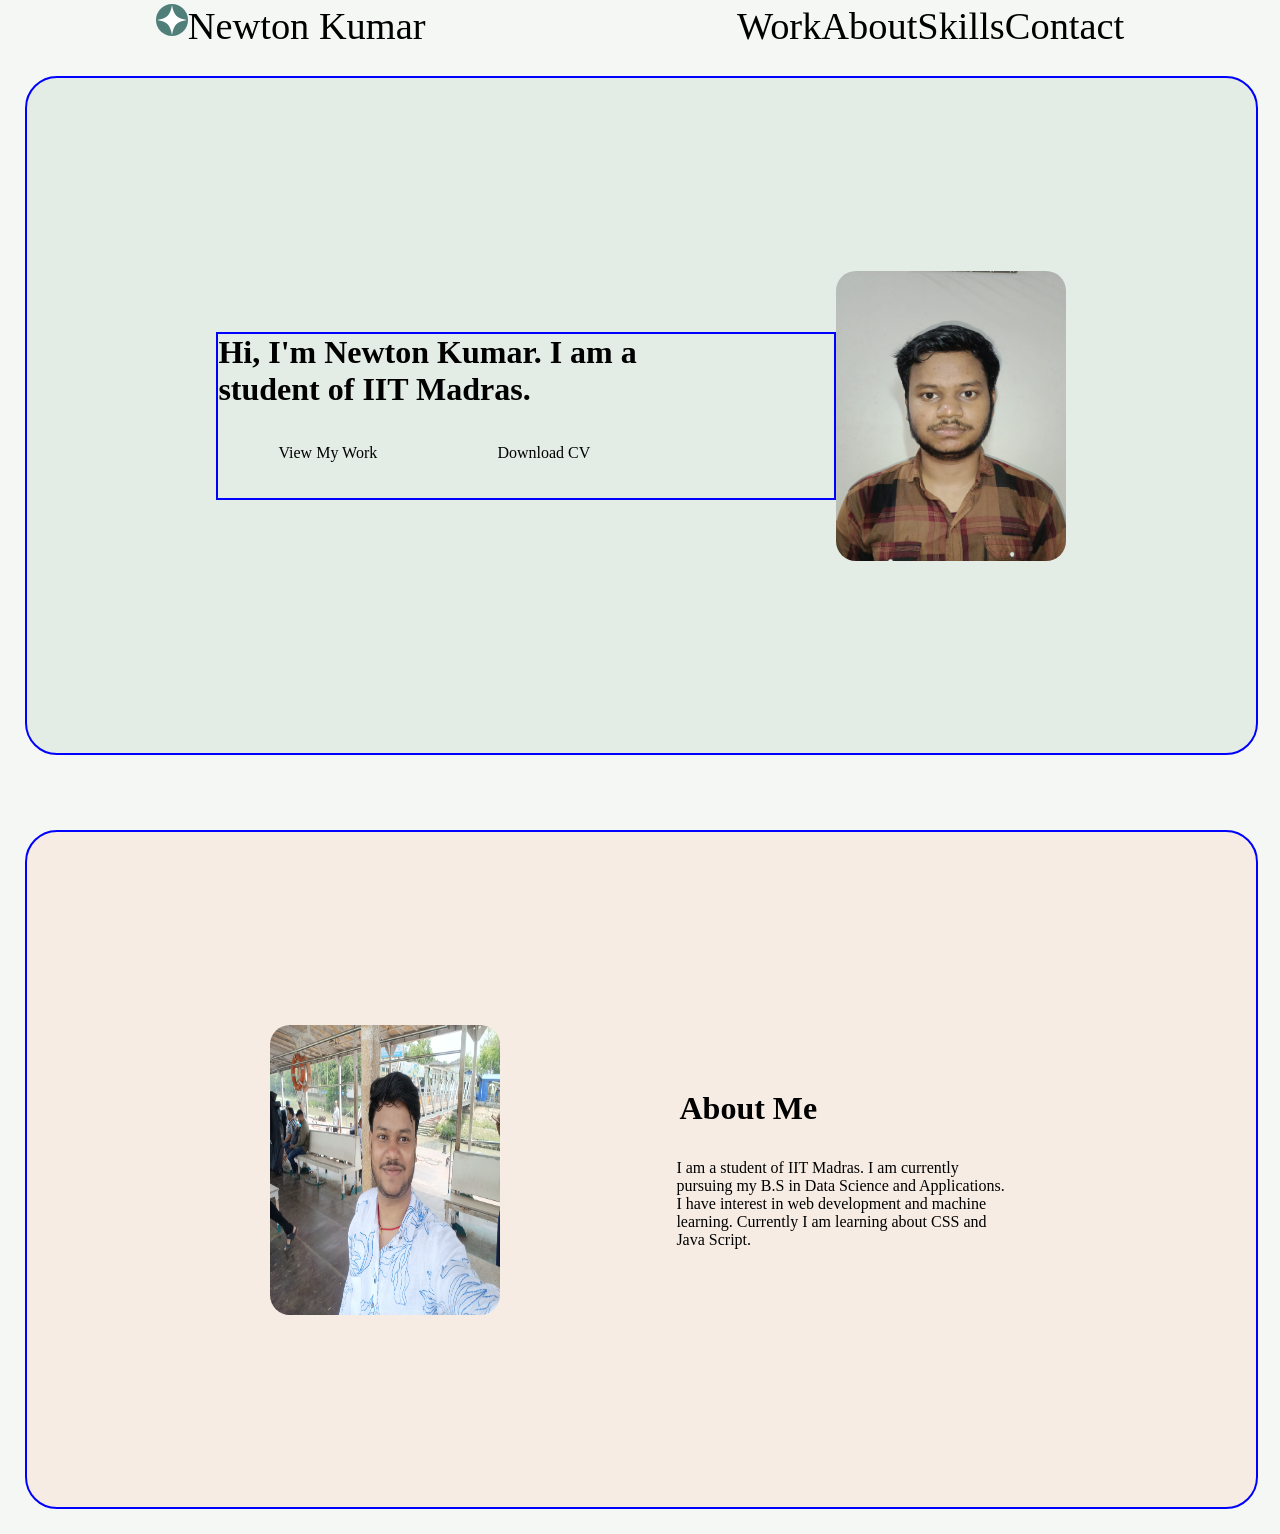
==== index.html @ 1b0a58a4 "updated CSS" ====
<!DOCTYPE html>
<html lang="en">

<head>
    <meta charset="UTF-8">
    <meta name="viewport" content="width=device-width, initial-scale=1.0">
    <title>Document</title>
    <link rel="stylesheet" href="style.css">

</head>

<body>
    <nav class="nav">
        <ul>
            <div>

                <div class="circle">
                    <div class="star">
                        <svg viewBox="0 0 160 160">
                            <path
                                d="M80 5 C88 55 105 72 155 80 C105 88 88 105 80 155 C72 105 55 88 5 80 C55 72 72 55 80 5Z" />
                        </svg>
                    </div>
                </div>
                <div>Newton Kumar</div>
            </div>
            <div>
                <li>Work</li>
                <li>About</li>
                <li>Skills</li>
                <li>Contact</li>
            </div>

            <!-- <li>Hire me</li> -->
        </ul>
    </nav>



</body>
<div id="container1">
    <div id="sub-container1">
        <div>
            <h1 id="intro">Hi, I'm Newton Kumar. I am a student of IIT Madras.</h1>
        </div>
        <div class="view_my_work">
            <div>View My Work</div>
            <div>Download CV</div>
        </div>
        <!-- <div class="view_my_work">
            <div>2 Project shipped</div>
            <div>1+ Years of Experience</div>
            <div>1 Happy Client</div>
        </div> -->
    </div>
    <div id="image-container">
        <img src="images/image.jpeg" alt="profile image ">
    </div>
</div>
<div id="about_me_section">
    <div id="image-container">
        <image src="images/IMG20250602105824.jpg" alt="Images">
    </div>
    <div>
        <div class="about-me-paragraph">
            <h1>About Me</h1>
            <p>
                I am a student of IIT Madras. I am currently pursuing my B.S in Data Science and Applications. I have
                interest in web development and machine learning. Currently I am learning about CSS and Java Script.
            </p>
        </div>
        <div>
            <div>

            </div>
            <div>

            </div>
            <div>

            </div>
        </div>
    </div>

</div>
<div></div>
<div></div>
<div></div>
<div></div>
<div></div>





</html>
---- style.css ----
@import url('https://fonts.googleapis.com/css2?family=Cedarville+Cursive&family=Libre+Caslon+Condensed:ital,wght@0,400..700;1,400..700&display=swap');


* {
    margin: 0;
    padding: 0;
}

body {
    background-color: #F5F7F5;
    /* background-color: black; */
    height: 100%;
    width: 100vw;
}
.nav {
    display: flex;
    justify-content: center;
    align-items: center;
    width: 100vw;
    height: 51px;
    /* background-color: black; */
}
.nav ul {
    list-style: none;
    display: inline-flex;
    justify-content: space-around;
    align-items: center;
    /* color: white; */
    font-size: 3vw;
    width: 100vw;
    height: 13vh;
    /* background-color: black; */
}
.nav ul div {
    display: inline-flex;

    /* background-color: black; */
}

.circle {
    width: 2rem;
    height: 2rem;
    background-color: #4F7F78;
    border-radius: 50%;

}


.star svg {
    width: 100%;
    height: 100%;
    fill: white;
}

#container1 {
    display: flex;
    justify-content: center;
    align-items: center;
    width: 96%;
    min-height: 75vh;
    margin: 25px 25px 25px 25px;
    border: 2px solid blue;
    border-radius: 32px;
    background-color: #E3ECE5;
    flex-wrap: wrap;
}

@media (max-width: 777px) {
    #container1 {
        flex-direction: column-reverse;
        width: 100%;
        height: 100%;
        margin: 25px 25px 25px 25px;
        gap: 44px;
    }
}

#sub-container1 {
    display: flex;
    justify-content: space-around;
    align-items: center;
    max-width: 27em;
    max-height: 29em;
    border: 2px solid blue;
    background-color: #E3ECE5;
    flex-direction: column;
    /* margin-right: 9em; */
    padding-right: 184px;

    @media (max-width: 889px) {
        padding-right: 0px;
        margin-right: 0px;
    }
}


#image-container {
    display: flex;
    justify-content: left;
    align-items: center;
    width: 230px;
    height: 290px;


    img {
        width: 100%;
        height: 100%;
        border-radius: 20px;
    }
}

#intro h1 {
    display: flex;
    justify-content: center;
    height: 11rem;
    width: 15rem;
    flex-wrap: wrap;
}

#intro {
    display: flex;
    align-items: column;
    flex-wrap: wrap;
}

.view_my_work {
    display: flex;
    justify-content: space-around;
    align-items: center;
    width: 100%;
    height: 10vh;
    background-color: #E3ECE5;
    border-radius: 32px;
    flex-wrap: wrap;
}

#about_me_section {
    display: flex;
    justify-content: center;
    align-items: center;
    width: 96%;
    min-height: 75vh;
    margin: 75px 25px 25px 25px;
    border: 2px solid blue;
    border-radius: 32px;
    background-color: #F6ECE4;
    flex-wrap: wrap;

}

@media (max-width: 777px) {
    #about_me_section {
        flex-direction: column;
        width: 100%;
        height: 100%;
        margin: 25px 25px 25px 25px;
        gap: 44px;
    }
}

.about-me-paragraph {
    display: flex;
    justify-content: center;
    align-items: center;
    flex-wrap: wrap;
    font-family: "Libre Caslon Condensed", serif;
    font-optical-sizing: auto;
    font-weight: 400;
    font-style: normal;
    height: 12em;
    width: 21em;
    padding-left: 11em;

}

.about-me-paragraph h1 {
    padding-right: 6em;
}

@media (max-width: 777px) {
    .about-me-paragraph {
        /* display: flex; */
        flex-direction: column;
        width: 100%;
        height: 12em;
        width: 21em;
        padding-left: 0em;
    }
}
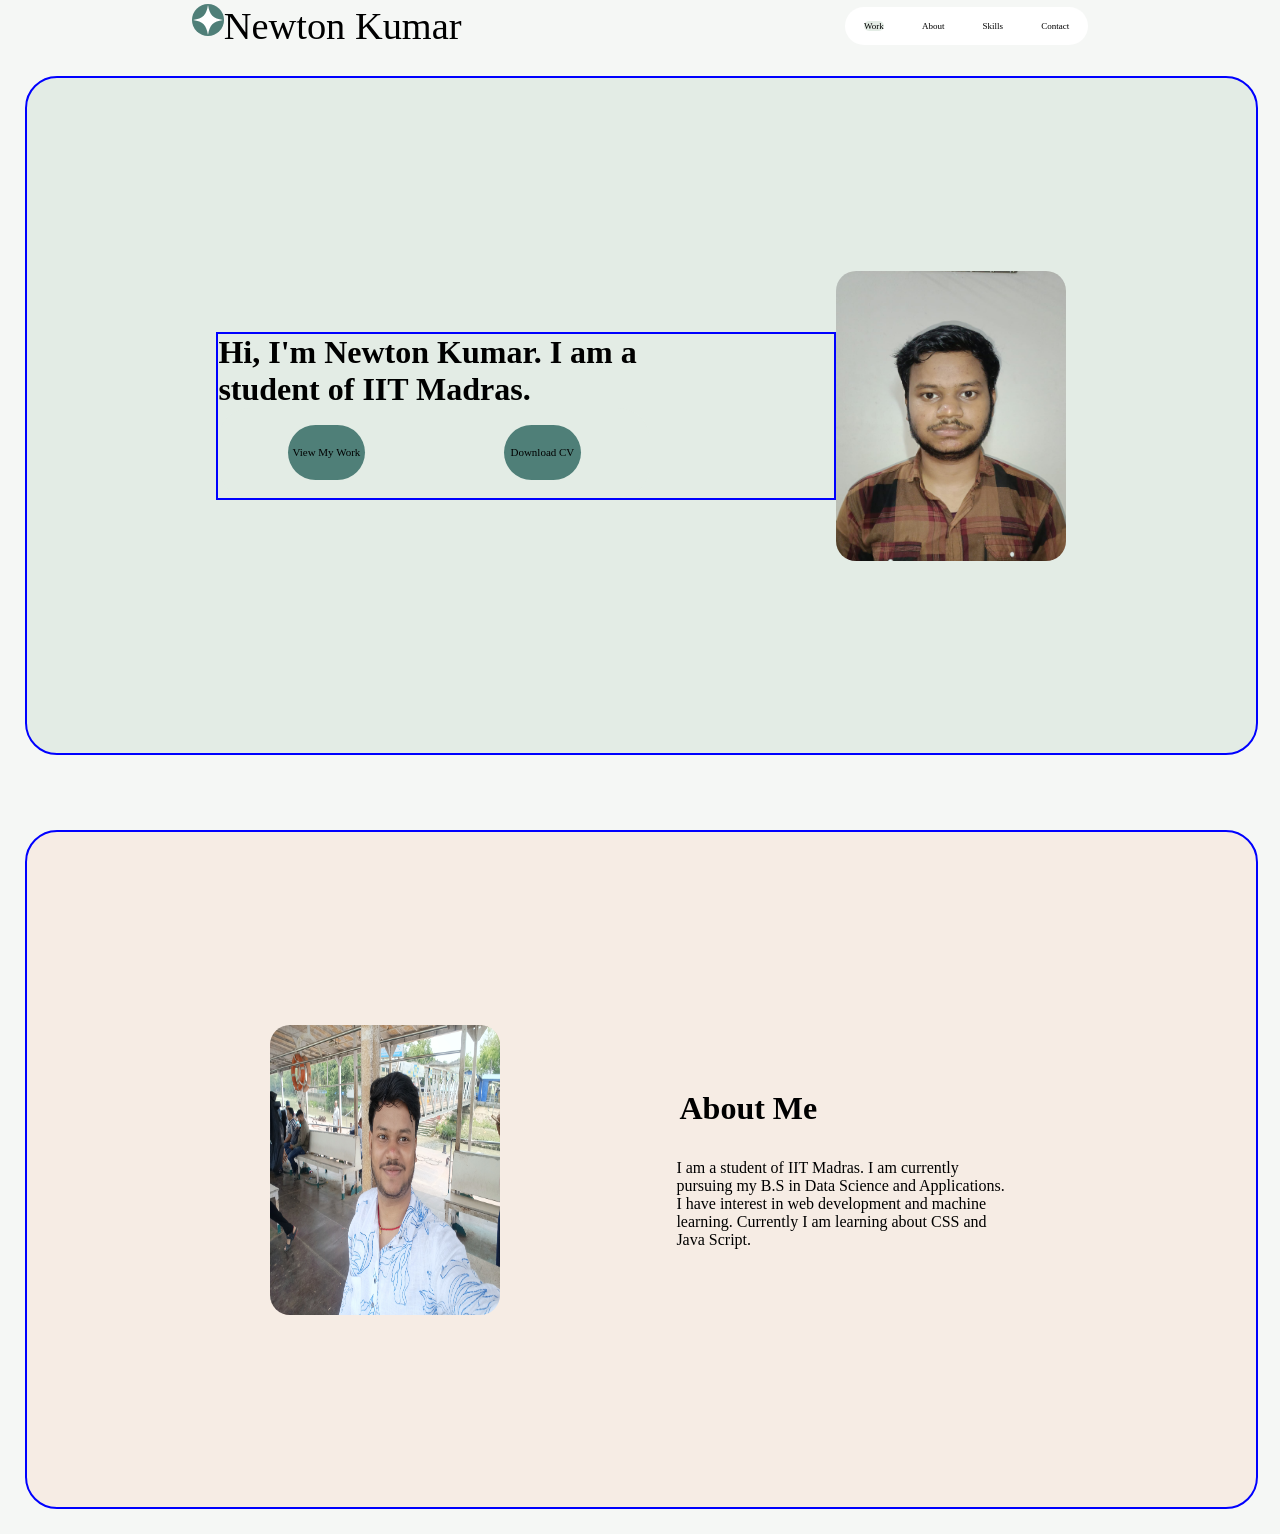
==== commit 7a6dca0e: "some update" ====
--- a/index.html
+++ b/index.html
@@ -24,8 +24,8 @@
                 </div>
                 <div>Newton Kumar</div>
             </div>
-            <div>
-                <li>Work</li>
+            <div class="nav-items">
+                <li class ="work">Work</li>
                 <li>About</li>
                 <li>Skills</li>
                 <li>Contact</li>
@@ -44,8 +44,8 @@
             <h1 id="intro">Hi, I'm Newton Kumar. I am a student of IIT Madras.</h1>
         </div>
         <div class="view_my_work">
-            <div>View My Work</div>
-            <div>Download CV</div>
+            <div class = "view-my-work-btn">View My Work</div>
+            <div class = "view-my-work-btn">Download CV</div>
         </div>
         <!-- <div class="view_my_work">
             <div>2 Project shipped</div>
--- a/style.css
+++ b/style.css
@@ -12,6 +12,7 @@
     height: 100%;
     width: 100vw;
 }
+
 .nav {
     display: flex;
     justify-content: center;
@@ -20,6 +21,7 @@
     height: 51px;
     /* background-color: black; */
 }
+
 .nav ul {
     list-style: none;
     display: inline-flex;
@@ -31,6 +33,7 @@
     height: 13vh;
     /* background-color: black; */
 }
+
 .nav ul div {
     display: inline-flex;
 
@@ -186,4 +189,37 @@
         width: 21em;
         padding-left: 0em;
     }
-}+}
+
+.view-my-work-btn {
+    display: flex;
+    justify-content: space-around;
+    align-items: center;
+    width: 18%;
+    height: 61%;
+    background-color: #4F7F78;
+    border-radius: 32px;
+    flex-wrap: wrap;
+    font-size: 11px;
+}
+
+.nav-items {
+    /* display: flex; */
+    justify-content: space-around;
+    align-items: center;
+    width: 19%;
+    height: 38px;
+    background-color: white;
+    border-radius: 32px;
+    font-size: 9px;
+
+    .li {
+        flex-wrap: wrap;
+    }
+}
+.work {
+    background-color: #E3ECE5;
+    border-radius: 50px;
+    
+}
+
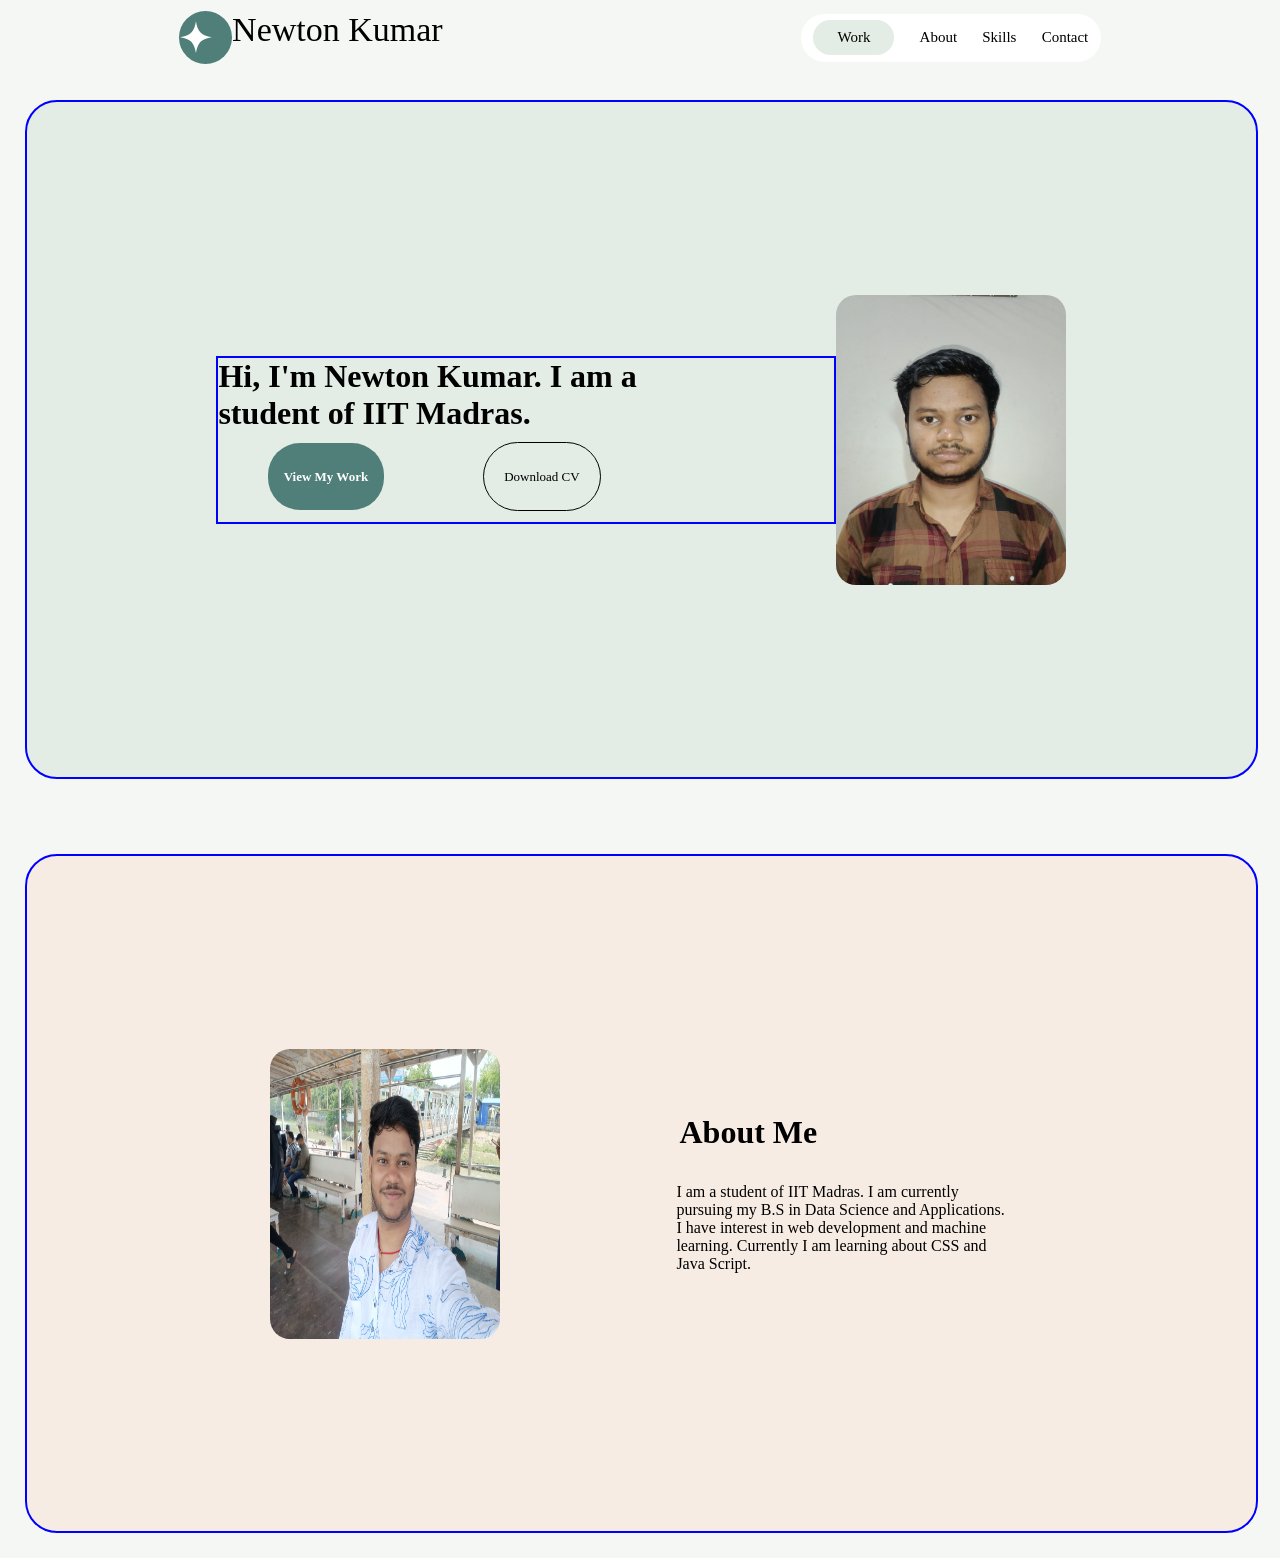
==== commit 554e4eaa: "updated" ====
--- a/index.html
+++ b/index.html
@@ -9,31 +9,30 @@
 
 </head>
 
-<body>
-    <nav class="nav">
-        <ul>
-            <div>
+<nav class="nav">
+    <ul>
+        <div>
 
-                <div class="circle">
-                    <div class="star">
-                        <svg viewBox="0 0 160 160">
-                            <path
-                                d="M80 5 C88 55 105 72 155 80 C105 88 88 105 80 155 C72 105 55 88 5 80 C55 72 72 55 80 5Z" />
-                        </svg>
-                    </div>
+            <div class="circle">
+                <div class="star">
+                    <svg viewBox="0 0 160 160">
+                        <path
+                            d="M80 5 C88 55 105 72 155 80 C105 88 88 105 80 155 C72 105 55 88 5 80 C55 72 72 55 80 5Z" />
+                    </svg>
                 </div>
-                <div>Newton Kumar</div>
             </div>
-            <div class="nav-items">
-                <li class ="work">Work</li>
-                <li>About</li>
-                <li>Skills</li>
-                <li>Contact</li>
-            </div>
+            <div class="name">Newton Kumar</div>
+        </div>
+        <div class="nav-items">
+            <li class="work">Work</li>
+            <li>About</li>
+            <li>Skills</li>
+            <li>Contact</li>
+        </div>
 
-            <!-- <li>Hire me</li> -->
-        </ul>
-    </nav>
+        <!-- <li>Hire me</li> -->
+    </ul>
+</nav>
 
 
 
@@ -44,8 +43,8 @@
             <h1 id="intro">Hi, I'm Newton Kumar. I am a student of IIT Madras.</h1>
         </div>
         <div class="view_my_work">
-            <div class = "view-my-work-btn">View My Work</div>
-            <div class = "view-my-work-btn">Download CV</div>
+            <div class="view-my-work-btn">View My Work</div>
+            <div class="view-my-work-btn2">Download CV</div>
         </div>
         <!-- <div class="view_my_work">
             <div>2 Project shipped</div>
@@ -91,6 +90,6 @@
 
 
 
+</html>
 
-
-</html>+<body>
--- a/style.css
+++ b/style.css
@@ -18,7 +18,7 @@
     justify-content: center;
     align-items: center;
     width: 100vw;
-    height: 51px;
+    height: 75px;
     /* background-color: black; */
 }
 
@@ -35,14 +35,17 @@
 }
 
 .nav ul div {
-    display: inline-flex;
-
-    /* background-color: black; */
+    display: flex;
+    /* background-color: black; */
+}
+
+.name {
+    font-size: 34px;
 }
 
 .circle {
-    width: 2rem;
-    height: 2rem;
+    width: 53px;
+    height: 53px;
     background-color: #4F7F78;
     border-radius: 50%;
 
@@ -50,8 +53,8 @@
 
 
 .star svg {
-    width: 100%;
-    height: 100%;
+    width: 80%;
+    height: 80%;
     fill: white;
 }
 
@@ -195,31 +198,69 @@
     display: flex;
     justify-content: space-around;
     align-items: center;
-    width: 18%;
-    height: 61%;
+    width: 27%;
+    height: 74%;
     background-color: #4F7F78;
     border-radius: 32px;
     flex-wrap: wrap;
-    font-size: 11px;
+    font-size: 13px;
+    color: white;
+    font-weight: 600;
 }
 
 .nav-items {
     /* display: flex; */
     justify-content: space-around;
     align-items: center;
-    width: 19%;
-    height: 38px;
+    width: 300px;
+    height: 48px;
     background-color: white;
     border-radius: 32px;
-    font-size: 9px;
+    font-size: 15px;
 
     .li {
         flex-wrap: wrap;
     }
 }
+
 .work {
     background-color: #E3ECE5;
     border-radius: 50px;
-    
-}
-
+    padding-top: 9px;
+    padding-bottom: 9px;
+    padding-left: 24px;
+    padding-right: 24px;
+
+}
+
+.view-my-work-btn2 {
+    border: 1px solid black;
+    border-radius: 50px;
+    width: 27%;
+    height: 74%;
+    display: flex;
+    justify-content: space-around;
+    align-items: center;
+    font-size: 13px;
+    flex-wrap: wrap;
+
+}
+
+@media (max-width: 500px) {
+    .view_my_work {
+        display: flex;
+        flex-direction: column;
+        border-radius: 50px;
+        width: 27%;
+        height: 74%;
+        background-color: #4F7F78;
+        font-weight: 600;
+        gap: 30px;
+        justify-content: space-around;
+    }
+}
+.star{
+    align-items: center;
+}
+
+
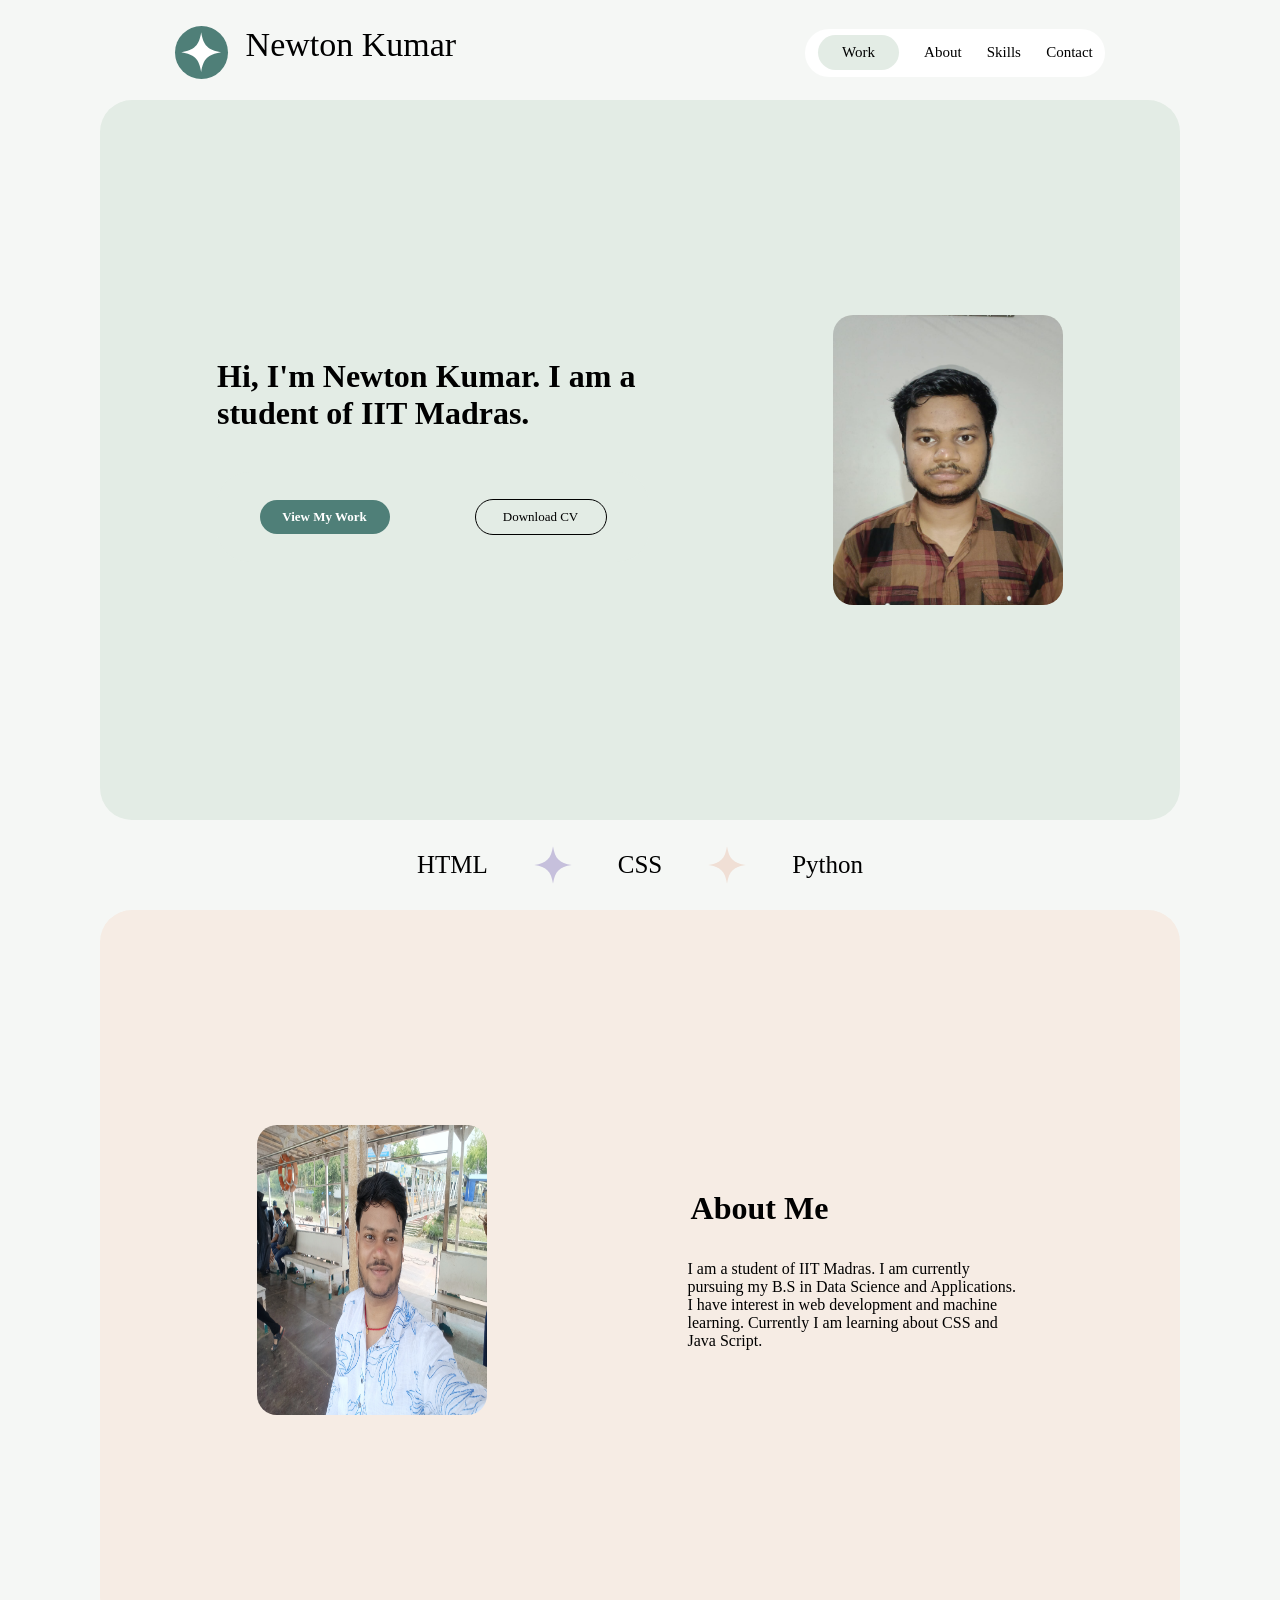
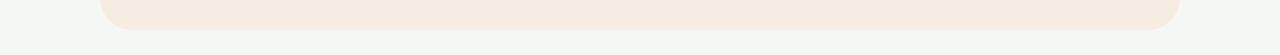
==== commit 2aa0bc93: "Css update" ====
--- a/index.html
+++ b/index.html
@@ -11,7 +11,7 @@
 
 <nav class="nav">
     <ul>
-        <div>
+        <div class="name-designe">
 
             <div class="circle">
                 <div class="star">
@@ -56,8 +56,27 @@
         <img src="images/image.jpeg" alt="profile image ">
     </div>
 </div>
+<div class="skills">
+    <div>HTML</div>
+    <div>
+        <div class="star2">
+            <svg viewBox="0 0 160 160">
+                <path d="M80 5 C88 55 105 72 155 80 C105 88 88 105 80 155 C72 105 55 88 5 80 C55 72 72 55 80 5Z" />
+            </svg>
+        </div>
+    </div>
+    <div>CSS</div>
+    <div>
+        <div class="star3">
+            <svg viewBox="0 0 160 160">
+                <path d="M80 5 C88 55 105 72 155 80 C105 88 88 105 80 155 C72 105 55 88 5 80 C55 72 72 55 80 5Z" />
+            </svg>
+        </div>
+    </div>
+    <div>Python</div>
+</div>
 <div id="about_me_section">
-    <div id="image-container">
+    <div id="image-container2">
         <image src="images/IMG20250602105824.jpg" alt="Images">
     </div>
     <div>
--- a/style.css
+++ b/style.css
@@ -10,7 +10,9 @@
     background-color: #F5F7F5;
     /* background-color: black; */
     height: 100%;
-    width: 100vw;
+    width: 100%;
+    overflow-x: clip;
+
 }
 
 .nav {
@@ -30,8 +32,15 @@
     /* color: white; */
     font-size: 3vw;
     width: 100vw;
-    height: 13vh;
+    height: 110px;
+    margin-top: 30px;
+
+
     /* background-color: black; */
+    @media (max-width: 638px) {
+        display: flex;
+        flex-direction: column;
+    }
 }
 
 .nav ul div {
@@ -49,8 +58,18 @@
     background-color: #4F7F78;
     border-radius: 50%;
 
-}
-
+    display: flex;
+    justify-content: center;
+    align-items: center;
+}
+
+.star {
+    display: flex;
+    justify-content: center;
+    align-items: center;
+    width: 100%;
+    height: 100%;
+}
 
 .star svg {
     width: 80%;
@@ -58,26 +77,41 @@
     fill: white;
 }
 
+.name-designe {
+    column-gap: 18px;
+}
+
 #container1 {
     display: flex;
     justify-content: center;
     align-items: center;
-    width: 96%;
-    min-height: 75vh;
-    margin: 25px 25px 25px 25px;
-    border: 2px solid blue;
+    width: calc(100% - 200px);
+    min-height: 80vh;
+    margin: 25px 25px 25px 100px;
+    /* border: 2px solid blue; */
     border-radius: 32px;
     background-color: #E3ECE5;
     flex-wrap: wrap;
+
 }
 
 @media (max-width: 777px) {
     #container1 {
         flex-direction: column-reverse;
-        width: 100%;
-        height: 100%;
-        margin: 25px 25px 25px 25px;
-        gap: 44px;
+        width: calc(100% - 50px);
+        height: 100%;
+        margin: 55px 25px 25px 25px;
+        gap: 40px;
+    }
+}
+
+@media (min-width: 777px) and (max-width: 1050px) {
+    #container1 {
+        flex-direction: column-reverse;
+        width: calc(100% - 200px);
+        height: 100%;
+        margin: 55px 25px 25px 100px;
+        gap: 40px;
     }
 }
 
@@ -87,11 +121,12 @@
     align-items: center;
     max-width: 27em;
     max-height: 29em;
-    border: 2px solid blue;
+    /* border: 2px solid blue; */
     background-color: #E3ECE5;
     flex-direction: column;
     /* margin-right: 9em; */
     padding-right: 184px;
+    gap: 40px;
 
     @media (max-width: 889px) {
         padding-right: 0px;
@@ -144,10 +179,10 @@
     display: flex;
     justify-content: center;
     align-items: center;
-    width: 96%;
-    min-height: 75vh;
-    margin: 75px 25px 25px 25px;
-    border: 2px solid blue;
+    width: calc(100% - 200px);
+    min-height: 80vh;
+    margin: 25px 25px 25px 100px;
+    /* border: 2px solid blue; */
     border-radius: 32px;
     background-color: #F6ECE4;
     flex-wrap: wrap;
@@ -157,12 +192,25 @@
 @media (max-width: 777px) {
     #about_me_section {
         flex-direction: column;
-        width: 100%;
+        width: calc(100% - 50px);
         height: 100%;
         margin: 25px 25px 25px 25px;
         gap: 44px;
     }
 }
+
+
+@media (min-width: 777px) and (max-width: 944px) {
+    #about-me-paragraph {
+        flex-direction: column;
+        width: calc(100% - 200px);
+        height: 100%;
+        margin: 25px 25px 25px 100px;
+        gap: 44px;
+    }
+}
+
+
 
 .about-me-paragraph {
     display: flex;
@@ -183,7 +231,7 @@
     padding-right: 6em;
 }
 
-@media (max-width: 777px) {
+@media (max-width: 976px) {
     .about-me-paragraph {
         /* display: flex; */
         flex-direction: column;
@@ -198,8 +246,8 @@
     display: flex;
     justify-content: space-around;
     align-items: center;
-    width: 27%;
-    height: 74%;
+    width: 130px;
+    height: 34px;
     background-color: #4F7F78;
     border-radius: 32px;
     flex-wrap: wrap;
@@ -236,8 +284,9 @@
 .view-my-work-btn2 {
     border: 1px solid black;
     border-radius: 50px;
-    width: 27%;
-    height: 74%;
+    width: 130px;
+    height: 34px;
+    ;
     display: flex;
     justify-content: space-around;
     align-items: center;
@@ -251,16 +300,69 @@
         display: flex;
         flex-direction: column;
         border-radius: 50px;
-        width: 27%;
-        height: 74%;
-        background-color: #4F7F78;
+        width: 40%;
+        height: 100px;
+        background-color: #E3ECE5;
         font-weight: 600;
         gap: 30px;
         justify-content: space-around;
     }
 }
-.star{
-    align-items: center;
-}
-
-
+
+.star {
+    align-items: center;
+}
+
+
+#image-container2 {
+    display: flex;
+    justify-content: left;
+    align-items: center;
+    width: 230px;
+    height: 290px;
+    padding-right: 25px;
+
+
+    img {
+        width: 100%;
+        height: 100%;
+        border-radius: 20px;
+    }
+}
+
+.skills {
+    display: flex;
+    flex-direction: row;
+    align-items: center;
+    justify-content: center;
+    font-size: 25px;
+    gap: 45px;
+}
+
+.star2 {
+    display: flex;
+    justify-content: center;
+    align-items: center;
+    width: 40px;
+    height: 40px;
+}
+
+.star2 svg {
+    width: 100%;
+    height: 100%;
+    fill: #C6C0DC;
+}
+.star3 {
+    display: flex;
+    justify-content: center;
+    align-items: center;
+    width: 40px;
+    height: 40px;
+}
+
+.star3 svg {
+    width: 100%;
+    height: 100%;
+    fill: #F0DFD5;
+
+}
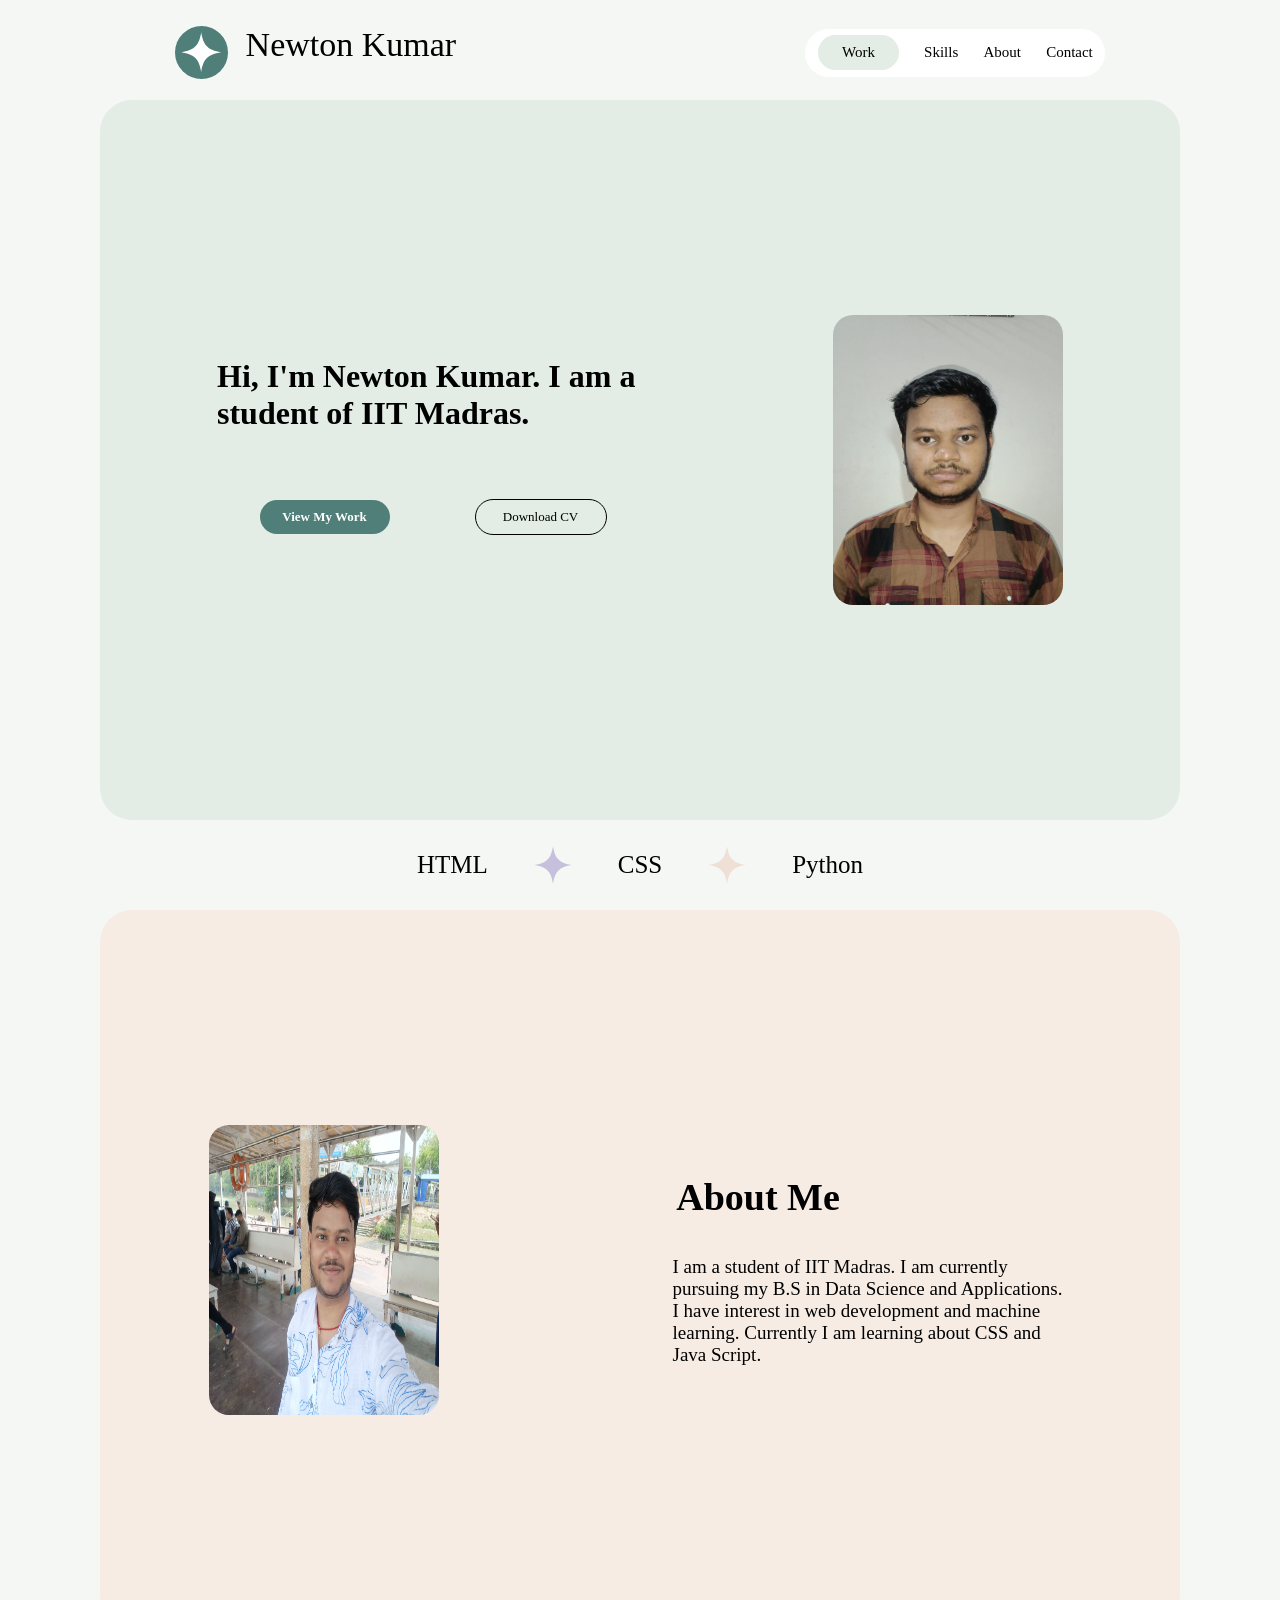
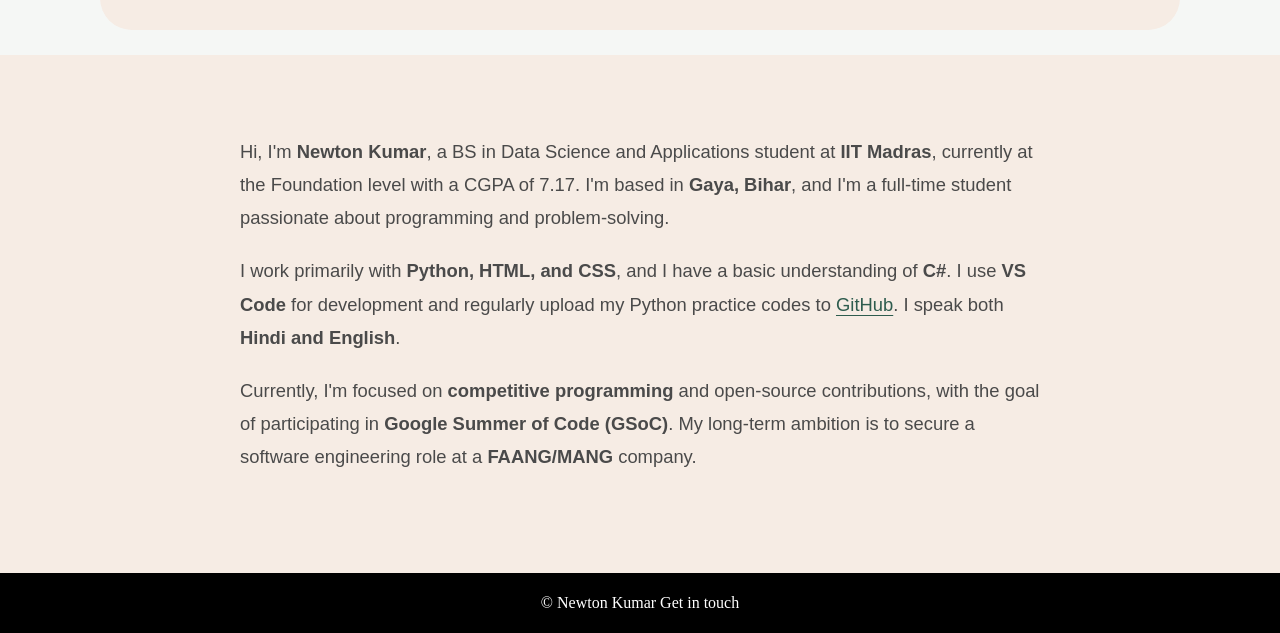
==== commit 1333da31: "Final Version With Working Links" ====
--- a/index.html
+++ b/index.html
@@ -25,9 +25,9 @@
         </div>
         <div class="nav-items">
             <li class="work">Work</li>
-            <li>About</li>
-            <li>Skills</li>
-            <li>Contact</li>
+            <li class="skills_redirect"><a href="#skills">Skills</a></li>
+            <li class = "about_redirect"><a href="#about">About</a></li>
+            <li class = "contact"><a href="mailto:ok748286@gmail.com">Contact</a></li>
         </div>
 
         <!-- <li>Hire me</li> -->
@@ -43,8 +43,13 @@
             <h1 id="intro">Hi, I'm Newton Kumar. I am a student of IIT Madras.</h1>
         </div>
         <div class="view_my_work">
-            <div class="view-my-work-btn">View My Work</div>
-            <div class="view-my-work-btn2">Download CV</div>
+            <a href="https://github.com/omkar7482" target="_blank">
+                <div class="view-my-work-btn">View My Work</div>
+            </a>
+
+            <a href="Newton_Kumar_CV.pdf" target="_blank">
+                <div class="view-my-work-btn2">Download CV</div>
+            </a>
         </div>
         <!-- <div class="view_my_work">
             <div>2 Project shipped</div>
@@ -56,7 +61,7 @@
         <img src="images/image.jpeg" alt="profile image ">
     </div>
 </div>
-<div class="skills">
+<div id = "skills" class="skills">
     <div>HTML</div>
     <div>
         <div class="star2">
@@ -77,36 +82,52 @@
 </div>
 <div id="about_me_section">
     <div id="image-container2">
-        <image src="images/IMG20250602105824.jpg" alt="Images">
+        <img src="images/IMG20250602105824.jpg" alt="Images">
     </div>
     <div>
-        <div class="about-me-paragraph">
+        <div  id ="about" class="about-me-paragraph">
             <h1>About Me</h1>
             <p>
                 I am a student of IIT Madras. I am currently pursuing my B.S in Data Science and Applications. I have
                 interest in web development and machine learning. Currently I am learning about CSS and Java Script.
             </p>
         </div>
-        <div>
-            <div>
-
-            </div>
-            <div>
-
-            </div>
-            <div>
-
-            </div>
-        </div>
     </div>
 
 </div>
-<div></div>
-<div></div>
-<div></div>
-<div></div>
-<div></div>
+<section id="about" class="about-section">
+    <div class="about-container">
 
+        <p>
+            Hi, I'm <strong>Newton Kumar</strong>, a BS in Data Science and Applications student at
+            <strong>IIT Madras</strong>, currently at the Foundation level with a CGPA of 7.17.
+            I'm based in <strong>Gaya, Bihar</strong>, and I'm a full-time student passionate about
+            programming and problem-solving.
+        </p>
+
+        <p>
+            I work primarily with <strong>Python, HTML, and CSS</strong>, and I have a basic
+            understanding of <strong>C#</strong>. I use <strong>VS Code</strong> for development and
+            regularly upload my Python practice codes to
+            <a href="https://github.com/omkar7482" target="_blank">GitHub</a>.
+            I speak both <strong>Hindi and English</strong>.
+        </p>
+
+        <p>
+            Currently, I'm focused on <strong>competitive programming</strong> and open-source
+            contributions, with the goal of participating in <strong>Google Summer of Code (GSoC)</strong>.
+            My long-term ambition is to secure a software engineering role at a
+            <strong>FAANG/MANG</strong> company.
+        </p>
+
+        <!-- If you want to use your existing buttons here, you can paste your own button HTML right here -->
+
+    </div>
+</section>
+
+<footer class="footer">
+    <div class="email"> &copy; Newton Kumar <a href="mailto:ok748286@gmail.com">Get in touch</a> </div>
+</footer>
 
 
 </html>
--- a/style.css
+++ b/style.css
@@ -1,4 +1,8 @@
 @import url('https://fonts.googleapis.com/css2?family=Cedarville+Cursive&family=Libre+Caslon+Condensed:ital,wght@0,400..700;1,400..700&display=swap');
+
+html {
+    scroll-behavior: smooth;
+}
 
 
 * {
@@ -224,6 +228,8 @@
     height: 12em;
     width: 21em;
     padding-left: 11em;
+    font-size: 19px;
+    scroll-margin-top: 90px;
 
 }
 
@@ -286,13 +292,12 @@
     border-radius: 50px;
     width: 130px;
     height: 34px;
-    ;
     display: flex;
     justify-content: space-around;
     align-items: center;
     font-size: 13px;
     flex-wrap: wrap;
-
+    color: black;
 }
 
 @media (max-width: 500px) {
@@ -337,6 +342,7 @@
     justify-content: center;
     font-size: 25px;
     gap: 45px;
+    scroll-margin-top: 200px;
 }
 
 .star2 {
@@ -352,6 +358,7 @@
     height: 100%;
     fill: #C6C0DC;
 }
+
 .star3 {
     display: flex;
     justify-content: center;
@@ -365,4 +372,104 @@
     height: 100%;
     fill: #F0DFD5;
 
-}+}
+
+
+/* --- About Me Section Theme --- */
+.about-section {
+    /* Matches the peach/beige background at the bottom of your screenshot */
+    background-color: #F6ECE4;
+    padding: clamp(40px, 8vw, 80px) 20px;
+    color: #2c2c2c;
+    font-family: 'Inter', 'Helvetica Neue', Arial, sans-serif;
+    /* Clean sans-serif */
+}
+
+.about-container {
+    max-width: 800px;
+    width: 100%;
+    margin: 0 auto;
+    text-align: left;
+    /* Left-aligned to match your hero section */
+}
+
+.about-section h2 {
+    /* Serif font to match your "Hi, I'm Newton Kumar" heading */
+    font-family: 'Georgia', 'Times New Roman', serif;
+    font-size: clamp(1.8rem, 4vw, 2.5rem);
+    font-weight: 700;
+    margin-bottom: 24px;
+    color: #1a1a1a;
+}
+
+.about-section p {
+    font-size: clamp(1rem, 2.5vw, 1.15rem);
+    line-height: 1.8;
+    margin-bottom: 20px;
+    color: #4a4a4a;
+}
+
+/* Links inside the text (like GitHub) styled to match your theme's green accent */
+.about-section a {
+    color: #2e5c4e;
+    /* Dark green accent from your existing buttons */
+    text-decoration: underline;
+    text-underline-offset: 4px;
+    transition: color 0.2s ease;
+}
+
+.about-section a:hover {
+    color: #1f4036;
+}
+
+/* --- Responsive Adjustments --- */
+@media (max-width: 600px) {
+    .about-section {
+        padding: 40px 16px;
+    }
+}
+
+.view_my_work a {
+    display: flex;
+    text-decoration: none;
+
+}
+
+.footer {
+    display: flex;
+    align-items: center;
+    justify-content: center;
+    height: 60px;
+    width: 100%;
+    background-color: black;
+    color: white;
+
+}
+
+.email a {
+    /* display: flex; */
+    text-decoration: none;
+    color: white;
+}
+
+.skills_redirect a {
+    /* display: flex; */
+    text-decoration: none;
+    color: black;
+}
+
+.about_redirect a {
+    /* display: flex; */
+    text-decoration: none;
+    color: black;
+}
+
+.contact a {
+    /* display: flex; */
+    text-decoration: none;
+    color: black;
+}
+
+.about {
+    scroll-margin-top: 800px; /* Adjust this number to match the height of your navbar */
+}
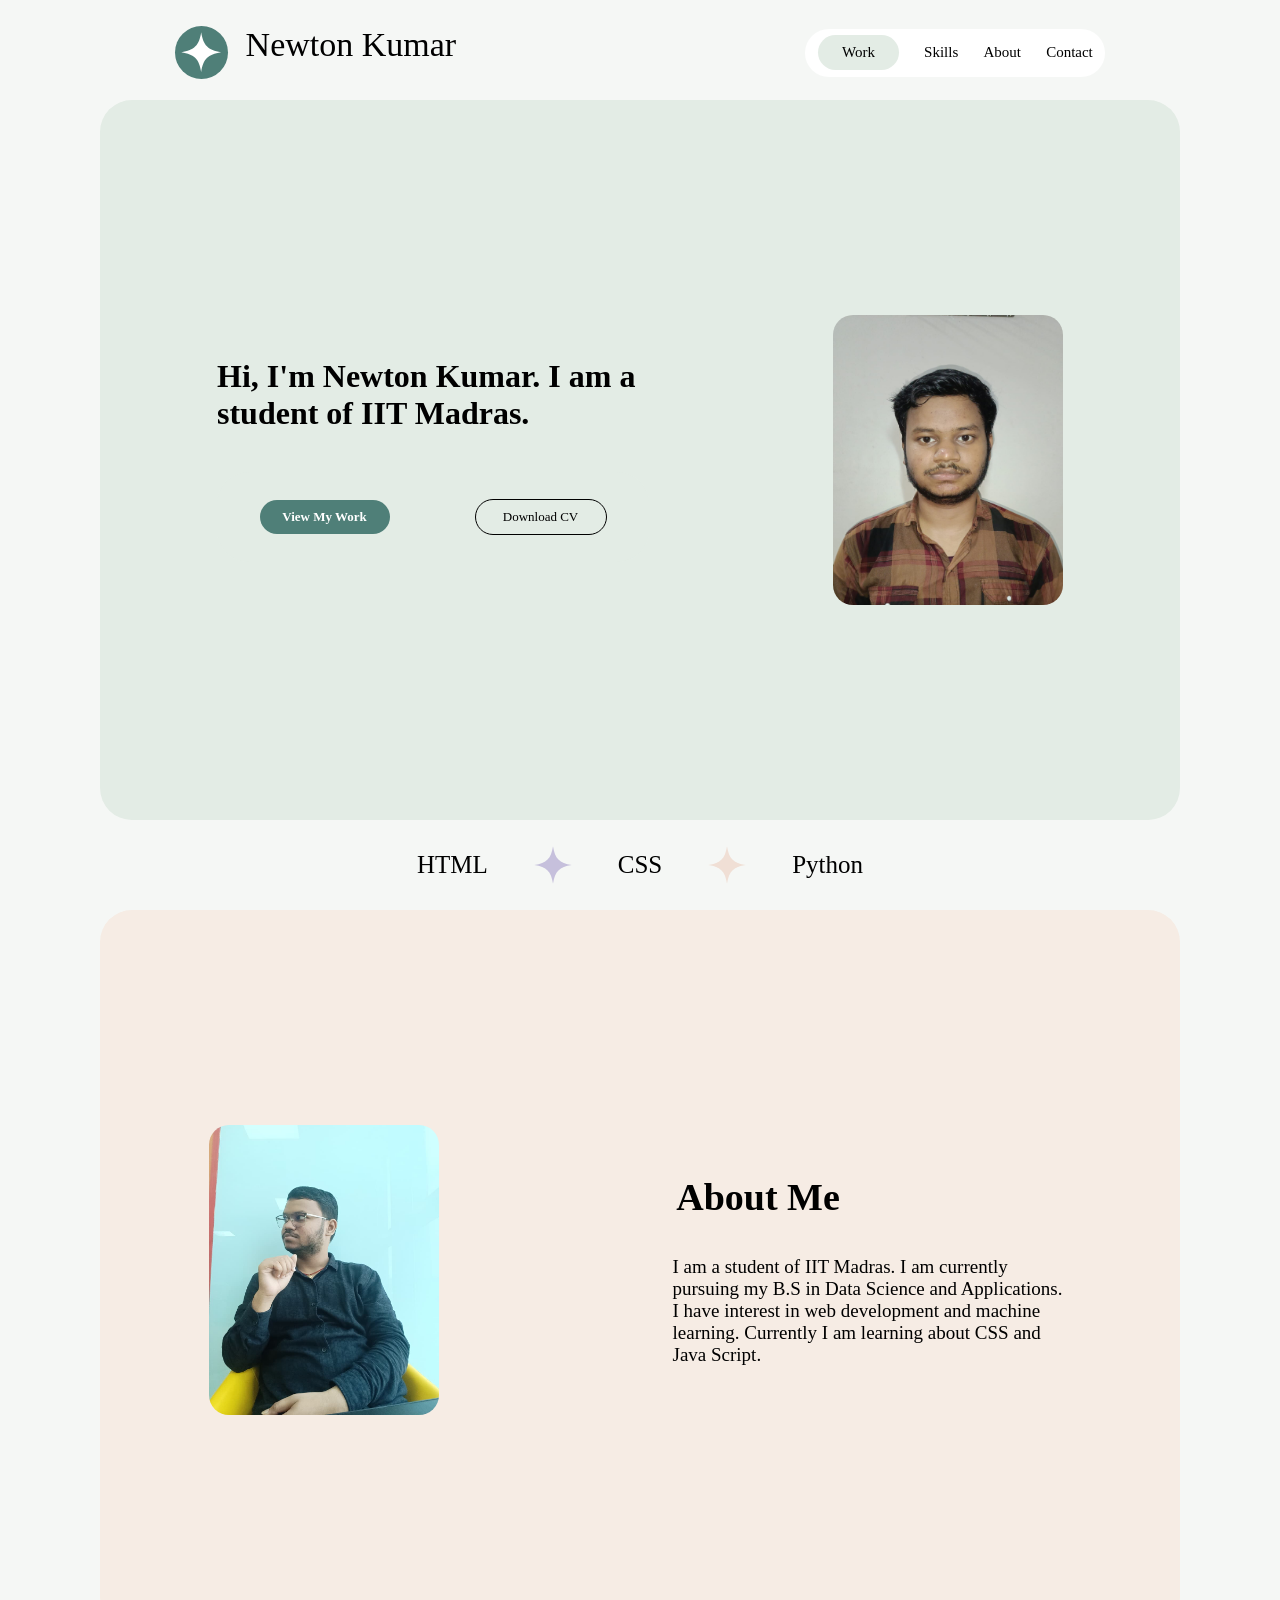
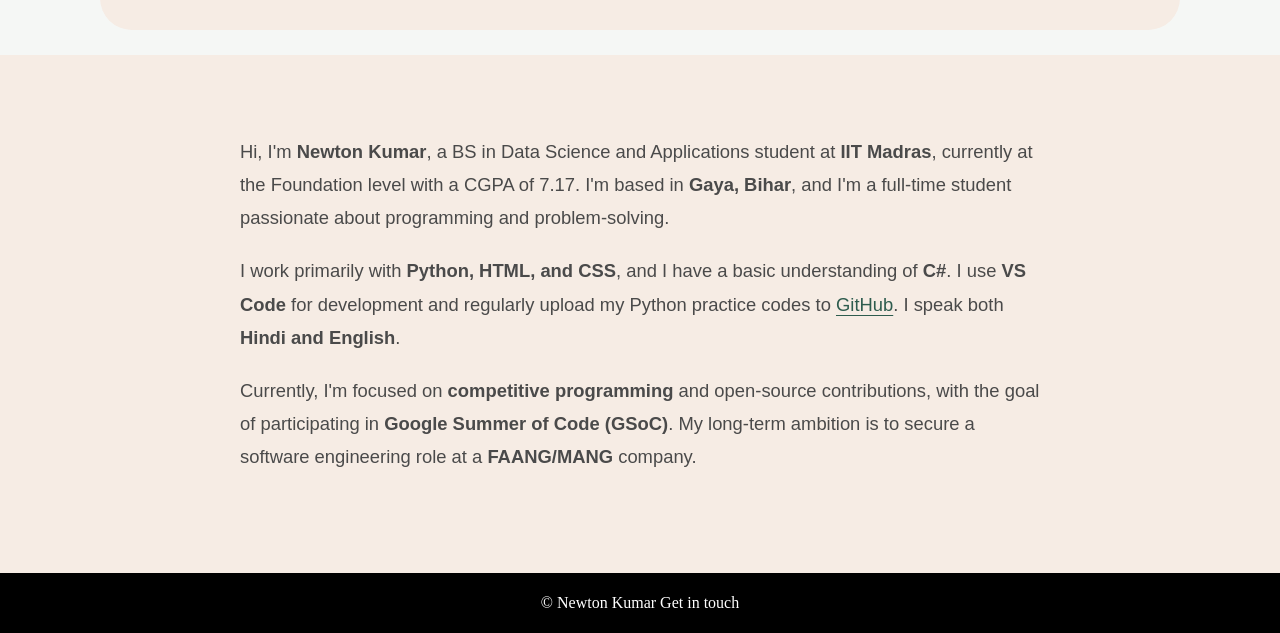
==== commit 3217c9de: "final version fo Site till deadline" ====
--- a/index.html
+++ b/index.html
@@ -82,7 +82,7 @@
 </div>
 <div id="about_me_section">
     <div id="image-container2">
-        <img src="images/IMG20250602105824.jpg" alt="Images">
+        <img src="images/WhatsApp Image 2026-10-17 at 10.36.12 AM.jpeg" alt="Images">
     </div>
     <div>
         <div  id ="about" class="about-me-paragraph">
